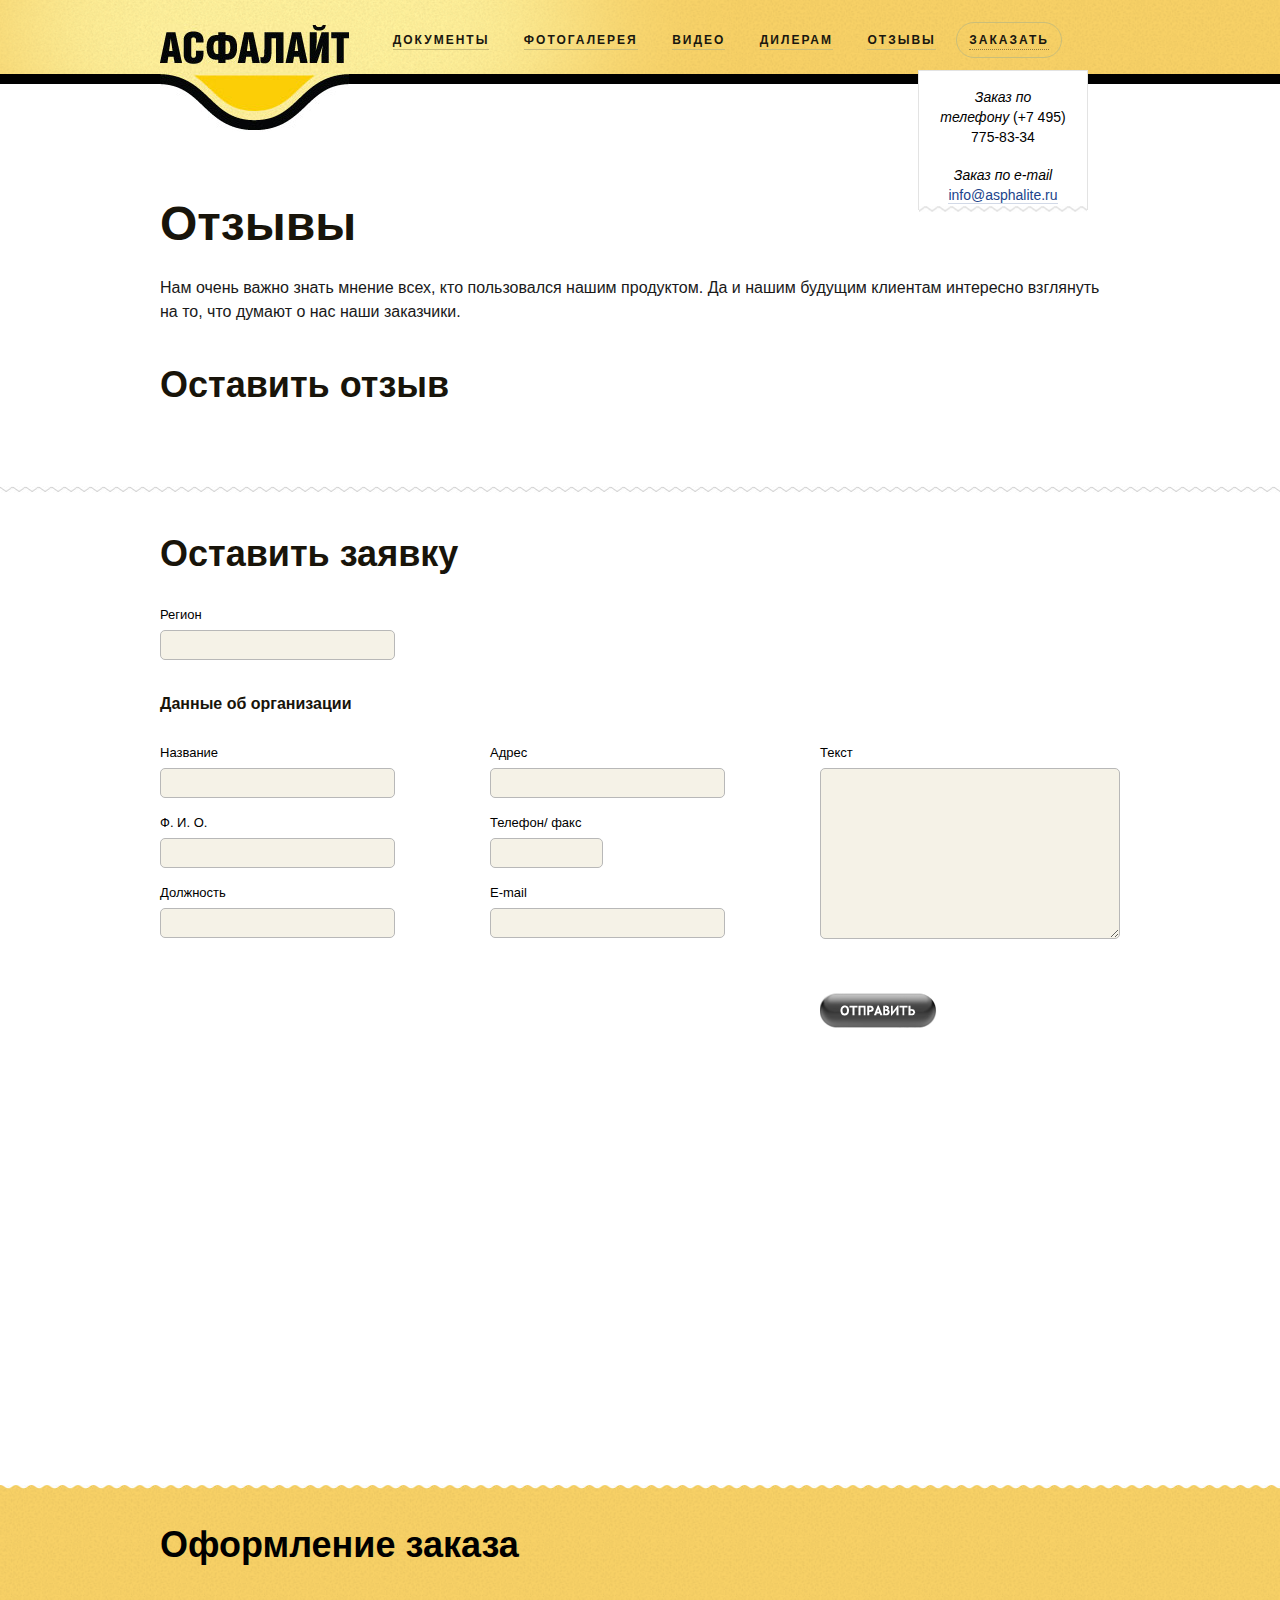
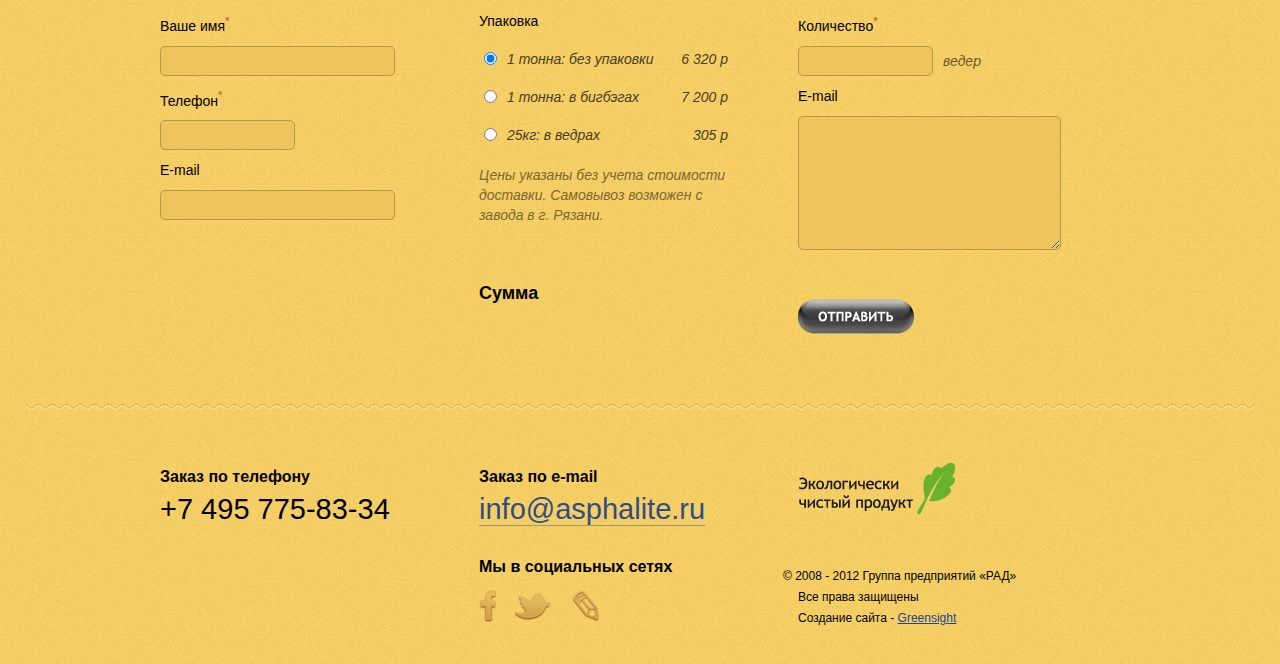
==== index_comments.html @ bf36a9e4 "new pictures" ====
<!DOCTYPE html>
<html>
    <head>
    	<meta name="viewport" content="width=device-width" />
        <title>Style</title>
        <meta http-equiv="content-type" content="text/html; charset=utf-8">
        <meta http-equiv="X-UA-Compatible" content="IE=edge" />
        <link rel="stylesheet" type="text/css" href="site.css"></link>
        <!--[if IE 7]>
            <link rel="stylesheet" type="text/css" href="ie7.css"></link>
        <![endif]-->
        <!--[if IE 8]>
            <link rel="stylesheet" type="text/css" href="ie8.css"></link>
        <![endif]-->
        <script type="text/javascript" src="js/jquery-1.8.3.js"></script>
        <script type="text/javascript">
        $(document).ready(function(){
        	function scroll_to_elem(elem,speed) {
				if(document.getElementById(elem)) {
					var destination = jQuery('#'+elem).offset().top;
					jQuery("html,body").animate({scrollTop: destination}, speed);
				}
			}
			$(".lastItem").click(function(){
				scroll_to_elem ("target",2000)
			});
			$('.firstRadio').checked = true; 
        });
        </script>
    </head>
    <body>
    	<div class="page dilers notMainPage">
    		<div class="pageContainer">
	    		<img src="img/fon.png" alt="" class="fon">
	    	</div>
	    	<div class="header">
	    		<div class="pageContainer clearfix">
	    			<div class="logo">
	    				<a href=""><img src="img/whiteLogo.jpg" alt="" class="logoImage"></a>
	    			</div>
	    			<div class="menu">
	    				<ul class="clearfix">
	    					<li class="menuItem"><a href="">ДОКУМЕНТЫ</a></li>
	    					<li class="menuItem"><a href="">ФОТОГАЛЕРЕЯ</a></li>
	    					<li class="menuItem"><a href="">ВИДЕО</a></li>
	    					<li class="menuItem"><a href="">ДИЛЕРАМ</a></li>
	    					<li class="menuItem"><a href="">ОТЗЫВЫ</a></li>
	    					<li class="menuItem lastItem"><span>ЗАКАЗАТЬ</span></li>
	    				</ul>
	    				<div class="ticket">
	    					<div class="ticketContent">
	    						<div class="telephone">Заказ по телефону <span class="notitalic">(+7 495) 775-83-34</span></div>
	    						<div class="email">Заказ по e-mail <a href="">info@asphalite.ru</a></div>
	    					</div>
	    					<div class="borderBottom">
	    					</div>
	    				</div>
	    			</div>
	    		</div>
	    	</div>
	    	<div class="content">
	    		<div class="pageContainer">
	    			<div class="dilerinform">
	    				<div class="dilerInformHeader">Отзывы</div>
	    				<p>Нам очень важно знать мнение всех, кто пользовался нашим продуктом. Да и нашим будущим клиентам интересно взглянуть на то, что думают о нас наши заказчики.</p>
	    				<div class="appHeader">Оставить отзыв</div>
	    				<div class="commentForm">
		    				<div class="leftCommentFormColumn"></div>
		    				<div class="rightCommentFormColumn"></div>
		    				</div>
	    			</div>
    			</div>
    			<div class="application">
    				<div class="whiteBorder"></div>
    				<div class="pageContainer">
	    				<div class="appHeader">Оставить заявку</div>
	    				<label for="region" class="textLabel">Регион</label>
	    				<input type="text" class="whiteInput" id="region">
    					<div class="orgHeader">Данные об организации</div>
    					<div class="orgInf clearfix">
    						<div class="leftOrgColumn">
    							<label for="name" class="textLabel">Название</label>
    							<input type="text" name="" id="name" class="whiteInput"/>
    							<label for="FIO" class="textLabel">Ф. И. О.</label>
    							<input type="text" name="" id="FIO" class="whiteInput"/>
    							<label for="status" class="textLabel">Должность</label>
    							<input type="text" name="" id="status" class="whiteInput"/>
    						</div>
    						<div class="centerOrgColumn">
    							<label for="addres" class="textLabel">Адрес</label>
    							<input type="text" name="" id="addres" class="whiteInput"/>
    							<label for="telI" class="textLabel">Телефон/ факс</label>
    							<input type="text" name="" id="telI" class="whiteInput"/>
    							<label for="mail" class="textLabel">E-mail</label>
    							<input type="text" name="" id="mail" class="whiteInput"/>
    						</div>
    						<div class="rightOrgColumn">
    							<label for="orgText" class="textLabel">Текст</label>
    							<textarea name="" id="orgText" cols="30" rows="15" class="whiteTextarea"></textarea>
    							<div class="sendButton"><img src="img/sendButton.png" alt=""></div>
    						</div>
    					</div>
	    			</div>
		    	</div>
		    	<div class="whiteYellowBorder"></div>
		    </div>
	    	<div class="oder clearfix">
	    		
	    		<div class="pageContainer">
	    			<div class="oderHeader" id="target">Оформление заказа</div>
    				<div class="leftOderColumn">
    					<div class="smallHeader">Ваше имя<span class="red"><sup>*</sup></span></div>
    					<input type="text"  class="oderInput"/>
    					<div class="smallHeader">Телефон<span class="red"><sup>*</sup></span></div>
    					<input type="text"  class="oderInput telephone"/>
    					<div class="smallHeader">E-mail</div>
    					<input type="text"  class="oderInput"/>
    				</div>
    				<div class="centerOderColumn">
    					<div class="smallHeader">Упаковка</div>
    					<div class="inpForm">
    						<label class="radioLabel">
		    					<input type="radio" name="choise" class="radioInput firstRadio" checked/>
		                        1 тонна: без упаковки
		                    </label><label class="rightLabel">6 320 р</label>
                        </div>
                        <div class="inpForm">
                        	<label class="radioLabel">
		                        <input type="radio" name="choise" class="radioInput"/>
		                        1 тонна: в бигбэгах
		                    </label><label class="rightLabel">7 200 р</label>
                        </div>
                        <div class="inpForm">
                        	<label class="radioLabel">
		                        <input type="radio" name="choise" class="radioInput"/>
		                        25кг: в ведрах
		                    </label><label class="rightLabel">305 р</label>
                        </div>
                        <div class="smallItalicText">Цены указаны без учета стоимости доставки. Самовывоз возможен с завода в г. Рязани.</div>
                        <div class="mediumHeader">Сумма</div>
    				</div>
    				<div class="rightOderColumn">
    					<div class="smallHeader">Количество<span class="red"><sup>*</sup></span></div>
    					<input type="text" class="oderInput telephone" /><span class="italic">ведер</span>
    					<div class="smallHeader">E-mail</div>
    					<textarea name="" id="" cols="30" rows="7" class="oderTextArea"></textarea>
    					<div class="sendButton"><img src="img/sendButton.png" alt=""/></div>
    				</div>
	    			
	    		</div>
	    	</div>
	    	<div class="footer clearfix">
	    		<div class="footerBorder"></div>
	    		<div class="pageContainer">
	    			<div class="leftOderColumn">
	    				<div class="mediumHeader">Заказ по телефону</div>
	    				<div class="telNumber">+7 495 775-83-34</div>
	    			</div>
	    			<div class="centerOderColumn">
	    				<div class="mediumHeader">Заказ по e-mail</div>
	    				<div class="footerEmail">
	    					<a href="">info@asphalite.ru</a>
	    				</div>
	    				<div class="mediumHeader">Мы в социальных сетях</div>
	    				<div class="socialNets clearfix">
	    					<a class="socialItem facebook" href="#"></a>
	    					<a class="socialItem twitter" href="#"></a>
	    					<a class="socialItem lj" href="#"></a>
	    				</div>
	    			</div>
	    			<div class="rightOderColumn">
	    				<img src="img/pureProduct.png" alt="">
	    				<div class="copyright">© 2008 - 2012 Группа предприятий &laquo;РАД&raquo;</div>
	    				<div class="creator">
	    					Все права защищены<br>
	    					Создание сайта - <a href="http://greensight.ru">Greensight</a>
	    				</div>
	    			</div>

	    		</div>
	    	</div>
    	</div>
    </body>
</html>
---- site.css ----
* {
    -webkit-box-sizing: border-box;
    -moz-box-sizing: border-box;
    box-sizing: border-box;
}

body{
	margin: 0;
	font-family: "Trebuchet MS", Tahoma, "verdana",  Helvetica, arial, sans-serif;
}
ul{
	margin:0;
    padding: 0;
}
a{
    text-decoration: none;
}
a:hover{
    cursor: pointer;
}
input:focus{
    outline:none;
}
textarea:focus{
    outline: none;
}
img{
    border: 0;
}
p,img{
    margin: 0;
    padding: 0;
}


.page{
    z-index: 2;
    min-width: 1040px;
    background: url(img/bgImg.png);
}
.clearfix:after{
    clear: both;
    content: " ";
    display: block;
}
.pageContainer{
    width: 960px;
    margin: 0 auto;
    position: relative;
}
.header{
    position: relative;
    height: 84px;
    border-bottom: 10px solid black;
    width: 100%;
    z-index: 5;
    margin-bottom: 57px;
}
.notMainPage .header{
    margin: 0;
}
.fon{
    position: absolute;
    z-index: 3;
    left: -233px;
    top: 0;
}
.logo{
    float: left;
}
.logoImage{
    margin-top: 25px;
}
 .menu{
     float: right;
     position: relative;
 }
 .menu ul{
    list-style-type: none;
    margin-top: 22px;
    margin-right: 58px;
    letter-spacing: 2px;
 }
 .menuItem{
     display: inline-block;
    margin: 0 14px;
     
 }
 .menuItem a{
     font-size: 12px;
     font-weight: bold;
     color: #19170f;
     border-bottom: 1px solid #cabe79;
     padding-bottom: 2px;
 }
 .menuItem a:hover{
     border-color:transparent;
 }
.lastItem{
    border: 1px solid #cabe79;
    padding: 10px 12px;
    border-radius:20px;
    cursor: pointer;
    font-size: 12px;
     font-weight: bold;
     color: #19170f;
     border-bottom: 1px solid #cabe79;
     margin: 0;
}
.lastItem span{
    border-bottom: 1px dotted #947d3d;
    padding-bottom: 2px;
}
.lastItem span:hover{
    border-color:transparent;
}


.ticket{
    width: 170px;
    height: 140px;
    position: absolute;
    top: 70px;
    right: 32px;
    background: #FFF;
    text-align: center;
    font-style: italic;
    font-size: 14px;
    color: #000000;
    padding: 16px 20px;
    line-height: 20px;
}
.notitalic{
    font-style: normal;
}
.email{
    padding-top: 18px;
}
.email a{
    font-style: normal;
    color: #21448b;
    border-bottom: 1px solid #d2d9e7;
}
.email a:hover{
    border-color: transparent;
}
.borderBottom{
    width: 100%;
    position: absolute;
    background: url(img/ticketborder.png);
    height: 4px;
    bottom: -3px;
    left: 0;
}
.content{
    position: relative;
    z-index: 3;
    color: #18140a;
}
.notMainPage .content{
    background: white;
    height: 1405px;
}
.textContent{
    height: 635px;
}
.leftColumn{
    width: 350px;
    float: left;
    position: relative;
    z-index: 20;
}
.centerColumn{
    width: 380px;
    float: left;
    position: relative;
    z-index: 20;
}
.centerColumn img{
    margin-left: -25px;
    margin-top: 20px;
}
.rightColumn{
    width: 230px;
    float: left;
    text-align: center;
    position: relative;
    z-index: 20;
}
.rightColumn img{
    margin-top: 20px;
}
.bigHeader{
    font-size: 28px;
    line-height: 32px;
    font-weight: bold;
}
.italicContent{
    font-size: 14px;
    font-style: italic;
    line-height: 21px;
}
.leftColumn .italicContent{
    margin-top: 9px;
}
.mediumHeader{
    font-size: 18px;
    line-height: 24px;
    font-weight: bold;
}
.leftColumn .mediumHeader{
    margin-top: 36px;
    width: 260px;
}
.centerColumn .mediumHeader{
    margin-top: -30px;
    width: 200px;
    margin-left: 50px;
}
.rightColumn .mediumHeader{
    margin-top: 120px;
    width: 200px;
    margin-left: 15px;
    
}
.box{
    position: absolute;
    bottom: -33px;
    left: 120px;
}
.ecology{
    position: absolute;
    width: 210px;
    height: 183px;
    top: 119px;
    right: 159px;
    color: white;
    font-size: 17px;
    font-style: italic;
    text-align: center;
    padding: 83px 20px;
}
.videoContainer{
    position: relative;
    background: url(img/videoBg.jpg) center;
height: 381px;
}

.videoImg{
    width: 100%;
}
.videoPart{
    position: relative;
    margin-top: -12px;
}
.ground{
    background: url(img/ground.png) repeat-x;
    height: 156px;
    margin-top: -5px;
}
.videoContent{
    position: absolute;
    color: #FFF;
    font-size: 41px;
    line-height: 48px;
    top: 45px;
    width: 784px;
    text-align: center;
    left: 85px;
    letter-spacing: 2px;
    }
.playButton{
    margin-top: 30px;
}
.playButton:hover{
    cursor: pointer;
}
.instrContainer{
    position: relative;
    margin-top: -65px;
}
.content .instrContainer{
    display: none;
}
.instructionBG{
    width: 460px;
    height: 28px;
    position: absolute;
    background: #bfa14e;
    bottom: -4px;
    left:254px;
}
.instruction{
    width: 460px;
    height: 78px;
    padding-left: 100px;
    background: #f9eb97;
    margin-top: -65px;
    position: relative;
    left: 250px;
    z-index: 100;
    font-size: 18px;
    line-height: 24px;
    font-weight: bold;
    color: black;
    padding-top: 15px;
    padding-right: 25px;
}
.instruction:hover{
    cursor: pointer;
    text-decoration: none;
}
.oder{
    position: relative;
    margin-bottom: 65px;
}
.instrImg{
    display: block;
    position: absolute;
    left: 12px;
    bottom: -5px;
}
.instrBorder{
    background: url(img/instructionBorder.png) repeat-x;
    height: 6px;
margin-top: -19px;
width: 460px;
margin-left: -100px;
}
.instrText{
    padding-top: 15px;
}
.instrText span{
    border-bottom: 1px solid #c7bc79;
}
.instrText:hover span{
    border-bottom-color: transparent;
}
.oderHeader{
    font-size: 36px;
    font-weight: bold;
    color: black;
    margin-top: 35px;
    margin-bottom: 45px;
}
.leftOderColumn{
    width: 319px;
    float: left;
    
}
.centerOderColumn{
    width: 319px;
    float: left;
}
.rightOderColumn{
    width: 322px;
    float: left;
}

.smallHeader{
    font-size: 14px;
    line-height: 20px;
    color: black;
}
.red{
    color: #d74b2f;
}
.oderInput{
    width: 235px;
    height: 30px;
    border: 1px solid #b3974a;
    background: #edc55c;
    border-radius: 5px;
    margin: 10px 0;
    padding-left: 10px;
}
input.telephone{
    width: 135px;
}
.radioLabel{
    display: block;
    font-size: 14px;
    line-height: 20px;
    font-style: italic;
    color: #483d1e;
    cursor: pointer;
}
.rightLabel{
    font-size: 14px;
    line-height: 20px;
    font-style: italic;
    color: #483d1e;
    float: right;
margin-top: -20px;
margin-right: 70px;
}
.radioInput{
    float: left;
    margin-right: 10px;
}
.inpForm{
    margin-top: 18px;
}
.smallItalicText{
    font-size: 14px;
    font-style: italic;
    color: #7b6833;
    font-weight: normal;
    line-height: 20px;
    margin-top: 20px;
    width: 250px;
}
.oderTextArea{
    width: 263px;
    border: 1px solid #b3974a;
    background: #edc55c;
    border-radius: 5px;
    margin: 10px 0;
    padding: 10px;
    font-family: Tahoma;
}
.italic{
    font-size: 14px;
    font-style: italic;
    color: #6a5a2b;
    padding-left: 10px;
    vertical-align: middle;
}
.centerOderColumn .mediumHeader{
    margin-top: 56px;
}
.sendButton img:hover{
    cursor: pointer;
}
.sendButton img{
    margin-top: 35px;
}
.footerBorder{
    background: url(img/footerBorder.png) repeat-x;
    height: 9px;
    margin: 0 25px;
}
.footer .pageContainer{
    margin-top: 50px;
}
.telNumber{
    font-size: 29px;
    line-height: 35px;
}
.footer{
    padding-bottom: 35px;
}
.footer .mediumHeader{
    margin-top: 0;
    font-size: 16px;
    line-height: 30px;
}
.footerEmail{
    font-size: 29px;
line-height: 35px;
    color: #2f4d88;
    margin-bottom: 25px;
}
.footerEmail a{
    border-bottom: 1px solid #9f9674;
    color: #2f4d88;
}
.footerEmail a:hover{
    border-bottom-color: transparent;
}
.copyright{
    font-size: 12px;
    line-height: 21px;
    margin-top: 45px;
    margin-left: -15px;
}
.creator{
    font-size: 12px;
    line-height: 21px;
}
.creator a{
    color: #21448b;
    text-decoration: underline;
}
.creator a:hover{
    text-decoration: none;
}
.socialNets{
    margin-top: 5px;
}
.socialItem{
    background: url(img/icons.png);
    height: 36px;
    display: block;
    float: left;
    margin-right: 16px;
}
.facebook{
    background-position: -16px 0;
    width: 20px;
}
.twitter{
    background-position: -43px 0;
    width: 40px;
}
.lj{
    background-position: -95px 0;
    width: 30px;
}

/*Diler`s page*/
.notMainPage .logoImage{
    margin-top: 24px;
}
.notMainPage .ticket{
    border: 1px solid #e3e3e3;
}
.dilerinform{
    padding-top: 112px;
    padding-bottom: 50px;
}
.dilerInformHeader{
    font-size: 48px;
    font-weight: bold;
    margin-bottom: 25px;
}
.dilerinform p{
    font-size: 16px;
    line-height: 24px;
    margin-top: 10px;
    color: #191919;
}
.whiteBorder{
    background: url(img/whiteBorder.jpg);
    height: 7px;
}
.appHeader{
    margin-top: 40px;
    margin-bottom: 30px;
    font-size: 36px;
    font-weight: bold;
}
.whiteInput{
    background: #f5f2e7;
    border: 1px solid #b8b8b8;
    width: 235px;
    height: 30px;
    padding-left: 10px;
    margin: 5px 0 15px 0;
    border-radius: 5px;
}

.orgHeader{
    margin-top: 20px;
    margin-bottom: 30px;
    font-size: 16px;
    font-weight: bold;
}
.centerOrgColumn,
.leftOrgColumn{
    width: 330px;
    float: left;
}
.rightOrgColumn{
    width: 300px;
    float: left;
}
.textLabel{
    display: block;
    font-size: 13px;
line-height: 20px;
color: black;
}
.whiteTextarea{
    width: 100%;
    background: #f5f2e7;
    border: 1px solid #b8b8b8;
    padding: 10px;
    border-radius: 5px;
    height: 171px;
    margin: 5px 0 15px 0;
    font-family: Tahoma;
}
input#telI{
    width: 113px;
}

.whiteYellowBorder{
    background: url(img/whiteYellowBorder.jpg);
height: 4px;
position: absolute;
bottom: 0;
width: 100%;
}

.notMainPage .ticket .borderBottom{
    background: url(img/whiteBorder.jpg) -6px;
height: 6px;
bottom: -3px;
}


/*Documents page*/
.documentsContainer{
    margin-bottom: 22px;
}
.oneDocument{
    width: 240px;
    float: left;
    text-align: left;
}
.document{
    width: 215px;
    height: 161px;
    margin-bottom: 10px;
    padding: 23px;
    position: relative;
}
.loop{
    position: absolute;
    bottom: 20px;
    left: 20px;
}
.document a{
    font-size: 14px;
    line-height: 18px;
    color: black;
}
.document a span{
    border-bottom: 1px solid #aaaaaa;
}
.document a:hover span{
    border-bottom-color:transparent;
}

.doc1{
    background: url(img/doc1.jpg);
}
.realDoc{
    cursor: pointer;
}
.unknownDoc{
    background: url(img/uncnownDoc.jpg);
}

.oneDocument{
    font-size: 14px;
    line-height: 18px;
    margin-top: 40px;
}
.algorithm{
    position: relative;
}
.algorithm .appHeader{
    margin-bottom: 40px;
}
.algorithmLine{
    margin-bottom: 63px;
}

.algorithmStep{
    width: 327px;
    float: left;
}
.algStepNumber{
    margin-left: -10px;
}
.algStepHeader{
    font-size: 18px;
    font-weight: bold;
    line-height: 24px;
    color: #191919;
    margin-top: 5px;
    width: 270px;
}
.algStepContent{
    font-size: 14px;
    line-height: 21px;
    color: #191919;
    width: 290px;
}

.docP .dilerInformHeader{
    margin-bottom: 10px;
}
.rightAlgInstr{
    background: url(img/rightAlgInstr.png);
    position: absolute;
    width: 297px;
    height: 394px;
    right: -34px;
    top: -84px;
    padding-top: 41px;
    padding-right: 53px;
    padding-left: 12px;
    font-size: 13px;
    text-align: center;
    line-height: 16px;
    font-style: italic;
}
.secondLine{
    margin-top: 66px;
}
.thirdLine{
    margin-top: 66px;
    padding: 0 30px;
}
---- ie7.css ----
.ecology{
	width: 170px;
}
.ticket{
	width: 130px;
	height: 108px;
}
.logoImage{
	margin-top: 35px;
}
.menuItem{
	*display: inline;
	zoom: 1;
}
.oderInput{
    width: 225px;
    height: 23px;
    padding-top: 7px;
}
.instruction{
    width: 335px;
    height: 63px;

}
.instrContainer{
	margin-top: -65px;
}
.instructionBG{
	height: 22px;
}
.oder .instrContainer{
    display: none;
}
.content .instrContainer{
    display: block;
}
.menuItem{
	    padding: 10px 5px;
}
.instrImg{
	bottom: 0;
}
.instrText{
	margin-bottom: 5px;
}
.oderTextArea{
	font-family: Tahoma;
}
/*Diller Page*/
.notMainPage .logoImage{
    margin-top: 34px;
}

.whiteInput{
	padding-top: 7px;
	height: 23px;
	width: 225px;
}
.whiteTextarea{
	font-family: Tahoma;
	width: 279px;
}
input#telI{
    width: 103px;
}

/*Documents page*/
.rightAlgInstr{
	width: 232px;
	height: 353px;
}

.document{
	width: 169px;
	height: 115px;
}
.documentsLine{
	position: relative;
	zoom: 1;
}
.dilerinform{
	margin-bottom: 50px;
}
.rightAlgInstr{
	top: -45px;
}
---- ie8.css ----
.whiteInput,
.oderInput{
    padding-top: 5px;
}
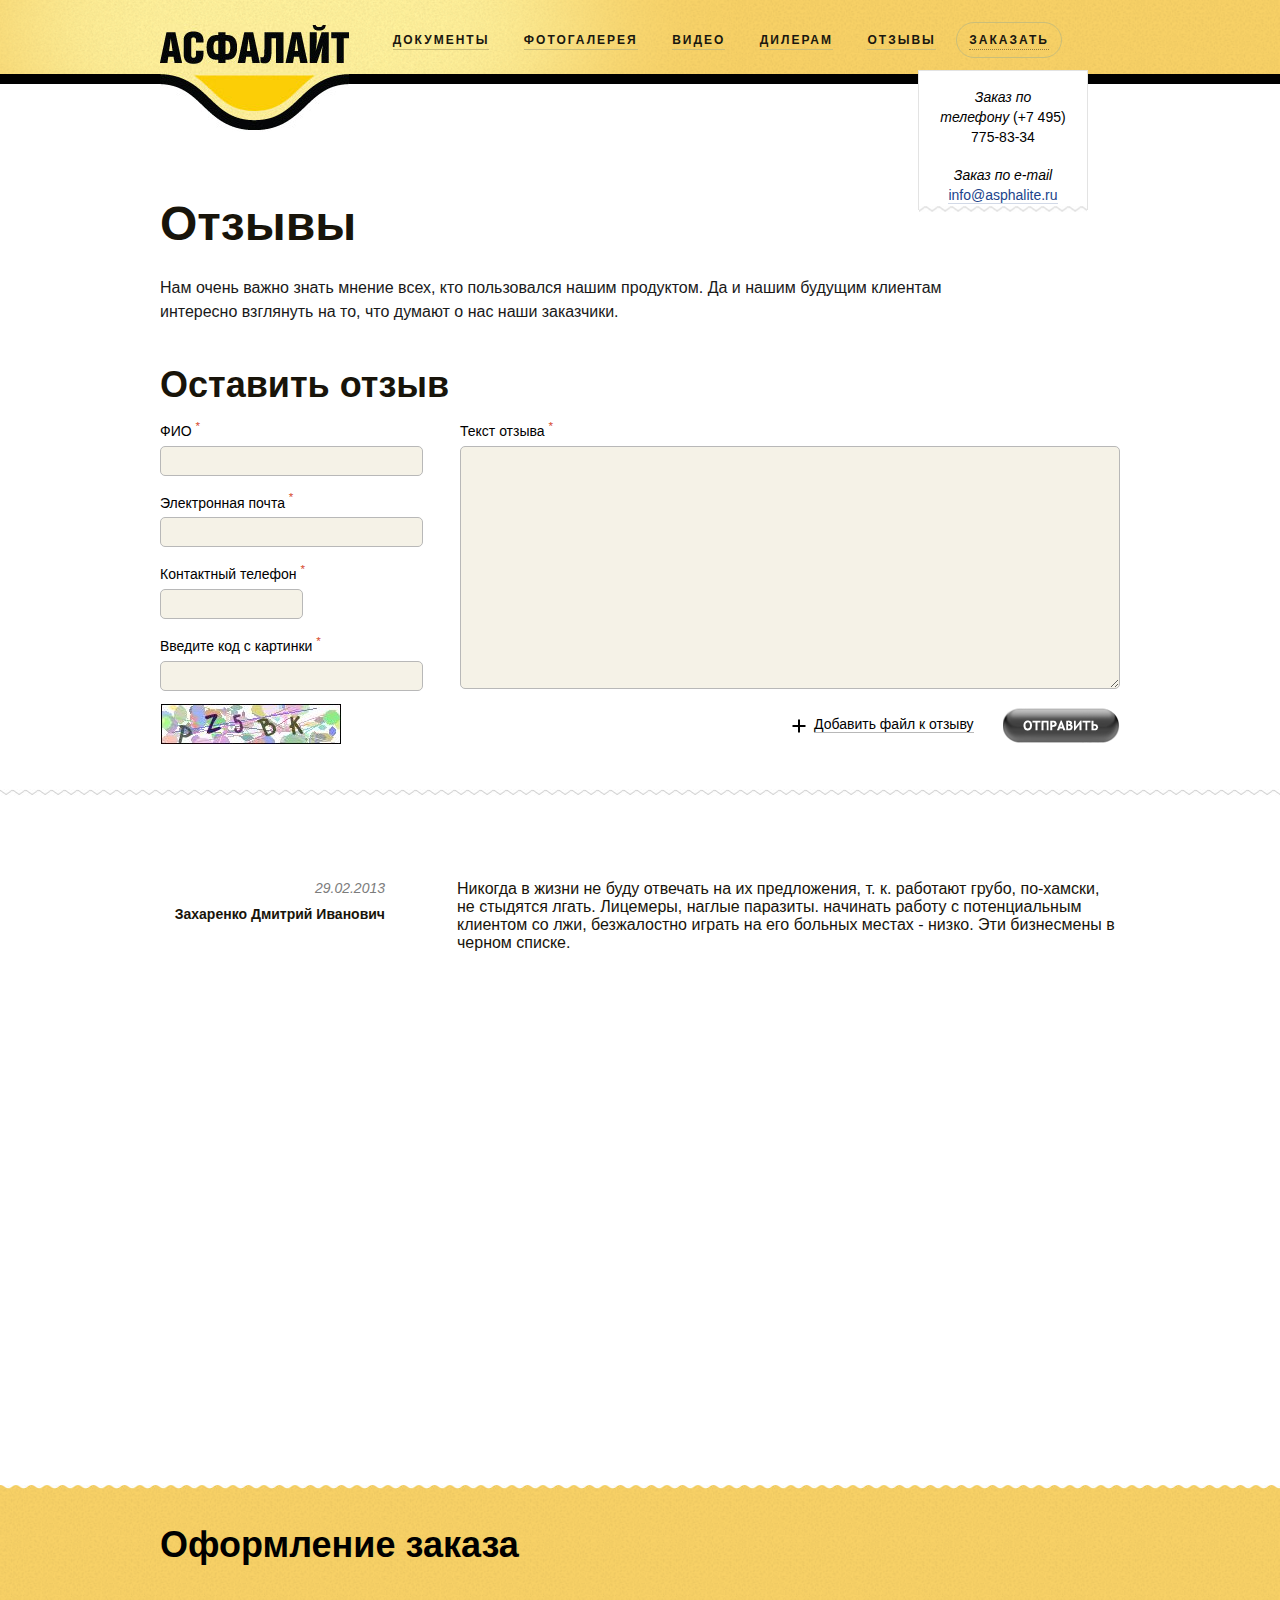
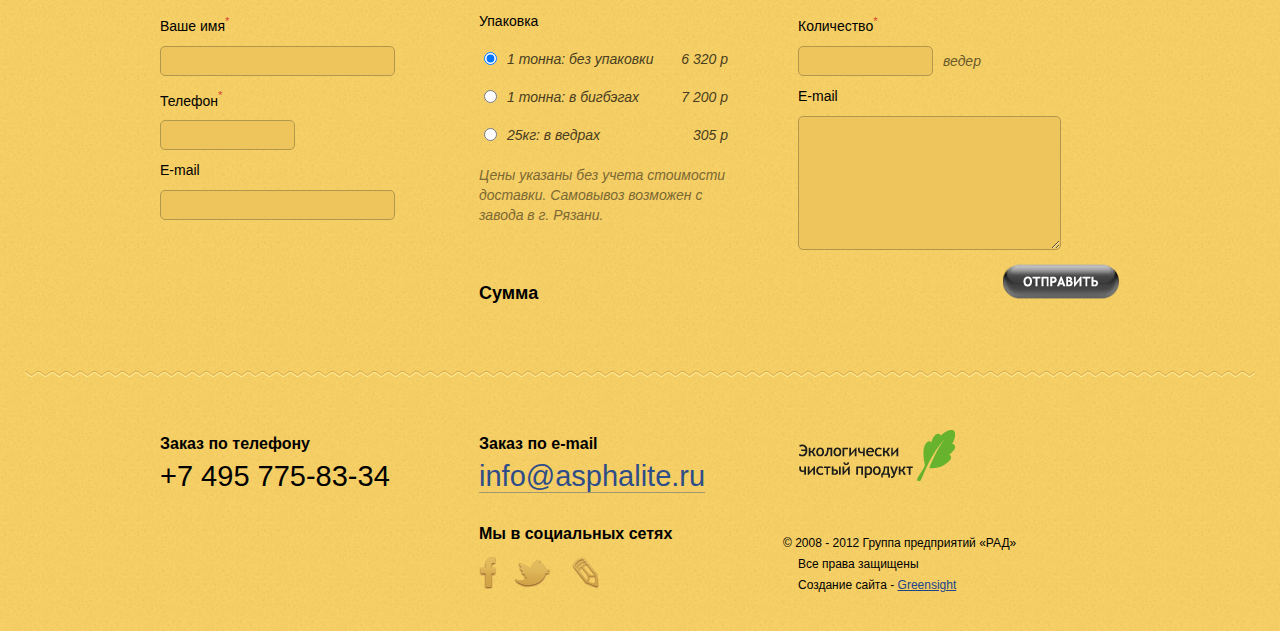
==== commit b6b893fd: "border-bottom" ====
--- a/index_comments.html
+++ b/index_comments.html
@@ -29,7 +29,7 @@
         </script>
     </head>
     <body>
-    	<div class="page dilers notMainPage">
+    	<div class="page commentsPage notMainPage">
     		<div class="pageContainer">
 	    		<img src="img/fon.png" alt="" class="fon">
 	    	</div>
@@ -62,44 +62,43 @@
 	    		<div class="pageContainer">
 	    			<div class="dilerinform">
 	    				<div class="dilerInformHeader">Отзывы</div>
-	    				<p>Нам очень важно знать мнение всех, кто пользовался нашим продуктом. Да и нашим будущим клиентам интересно взглянуть на то, что думают о нас наши заказчики.</p>
+	    				<p class="underHederText">Нам очень важно знать мнение всех, кто пользовался нашим продуктом. Да и нашим будущим клиентам интересно взглянуть на то, что думают о нас наши заказчики.</p>
 	    				<div class="appHeader">Оставить отзыв</div>
-	    				<div class="commentForm">
-		    				<div class="leftCommentFormColumn"></div>
-		    				<div class="rightCommentFormColumn"></div>
+	    				<div class="commentForm clearfix">
+		    				<div class="leftCommentFormColumn">
+		    					<label for="comFIO" class="textLabel">ФИО <span class="red"><sup>*</sup></span></label>
+    							<input type="text" name="" id="comFIO" class="whiteInput"/>
+    							<label for="e-mail" class="textLabel">Электронная почта <span class="red"><sup>*</sup></span></label>
+    							<input type="text" name="" id="e-mail" class="whiteInput"/>
+    							<label for="comPhone" class="textLabel">Контактный телефон <span class="red"><sup>*</sup></span></label>
+    							<input type="text" name="" id="comPhone" class="whiteInput"/>
+    							<label for="capchaInp" class="textLabel">Введите код с картинки <span class="red"><sup>*</sup></span></label>
+    							<input type="text" name="" id="capchaInp" class="whiteInput"/>
+    							<img src="img/capcha.jpg" alt="" class="capcha"/>
+		    				</div>
+		    				<div class="rightCommentFormColumn">
+		    					<label for="comFormText" class="textLabel">Текст отзыва <span class="red"><sup>*</sup></span></label>
+    							<textarea name="" id="comFormText" cols="30" rows="15" class="whiteTextarea"></textarea>
+    							<div class="sendButton clearfix">
+    								<a href="#"><img src="img/plus.gif" alt="" class="addFileClass"/><span>Добавить файл к отзыву</span></a>
+    								<img src="img/sendButton.png" alt="" class="sendButImg"/>
+    							</div>
+		    				</div>
 		    				</div>
 	    			</div>
     			</div>
-    			<div class="application">
+    			<div class="commentsPart">
     				<div class="whiteBorder"></div>
     				<div class="pageContainer">
-	    				<div class="appHeader">Оставить заявку</div>
-	    				<label for="region" class="textLabel">Регион</label>
-	    				<input type="text" class="whiteInput" id="region">
-    					<div class="orgHeader">Данные об организации</div>
-    					<div class="orgInf clearfix">
-    						<div class="leftOrgColumn">
-    							<label for="name" class="textLabel">Название</label>
-    							<input type="text" name="" id="name" class="whiteInput"/>
-    							<label for="FIO" class="textLabel">Ф. И. О.</label>
-    							<input type="text" name="" id="FIO" class="whiteInput"/>
-    							<label for="status" class="textLabel">Должность</label>
-    							<input type="text" name="" id="status" class="whiteInput"/>
-    						</div>
-    						<div class="centerOrgColumn">
-    							<label for="addres" class="textLabel">Адрес</label>
-    							<input type="text" name="" id="addres" class="whiteInput"/>
-    							<label for="telI" class="textLabel">Телефон/ факс</label>
-    							<input type="text" name="" id="telI" class="whiteInput"/>
-    							<label for="mail" class="textLabel">E-mail</label>
-    							<input type="text" name="" id="mail" class="whiteInput"/>
-    						</div>
-    						<div class="rightOrgColumn">
-    							<label for="orgText" class="textLabel">Текст</label>
-    							<textarea name="" id="orgText" cols="30" rows="15" class="whiteTextarea"></textarea>
-    							<div class="sendButton"><img src="img/sendButton.png" alt=""></div>
-    						</div>
-    					</div>
+	    				<div class="commentContainer clearfix">
+	    					<div class="leftCommentPart">
+	    						<p class="commentDate">29.02.2013</p>
+	    						<p class="personName">Захаренко Дмитрий Иванович</p>
+	    					</div>
+	    					<div class="rightCommentPart">
+	    						<p class="commentText">Никогда в жизни не буду отвечать на их предложения, т. к. работают грубо, по-хамски, не стыдятся лгать. Лицемеры, наглые паразиты. начинать работу с потенциальным клиентом со лжи, безжалостно играть на его больных местах - низко. Эти бизнесмены в черном списке.</p>
+	    					</div>
+	    				</div>
 	    			</div>
 		    	</div>
 		    	<div class="whiteYellowBorder"></div>
--- a/site.css
+++ b/site.css
@@ -608,13 +608,18 @@
     width: 240px;
     float: left;
     text-align: left;
+    position: relative;
 }
 .document{
     width: 215px;
     height: 161px;
     margin-bottom: 10px;
-    padding: 23px;
-    position: relative;
+    border: 1px solid #dcdadc;
+    position: relative;
+    overflow: hidden;
+}
+.stDoc{
+    width: 215px;
 }
 .loop{
     position: absolute;
@@ -625,6 +630,8 @@
     font-size: 14px;
     line-height: 18px;
     color: black;
+    display: block;
+    margin: 23px;
 }
 .document a span{
     border-bottom: 1px solid #aaaaaa;
@@ -640,7 +647,7 @@
     cursor: pointer;
 }
 .unknownDoc{
-    background: url(img/uncnownDoc.jpg);
+    background: #f9f9f9;
 }
 
 .oneDocument{
@@ -689,7 +696,7 @@
     width: 297px;
     height: 394px;
     right: -34px;
-    top: -84px;
+    top: -77px;
     padding-top: 41px;
     padding-right: 53px;
     padding-left: 12px;
@@ -706,4 +713,104 @@
     padding: 0 30px;
 }
 
-
+.documentBorderBottom{
+background: url(img/docBB.png);
+height: 7px;
+width: 215px;
+margin-top: -11px;
+position: absolute;
+top: 168px;
+}
+
+/*Comments page*/
+.commentsPage .underHederText{
+    width: 860px;
+}
+.commentsPage .appHeader{
+    margin-bottom: 10px;
+}
+.leftCommentFormColumn{
+    width: 300px;
+    float: left;
+}
+.rightCommentFormColumn{
+    width: 660px;
+    float: left;
+}
+textarea#comFormText{
+    height: 243px;
+}
+.commentsPage .whiteInput{
+    width: 263px;
+    margin-bottom: 12px;
+}
+.commentsPage .textLabel {
+    font-size: 14px;
+}
+input#comPhone{
+    width: 143px;
+}
+.commentsPage .sendButton{
+    text-align: right;
+}
+.commentsPage .sendButton img{
+    margin-top: 0;
+}
+.commentsPage .sendButImg{
+    vertical-align: middle;
+}
+.commentsPage .sendButton a{
+    font-size: 14px;
+    margin-right: 25px;
+    color: black;
+}
+.commentsPage .sendButton a span{
+    border-bottom: 1px solid #b8b8b8;
+}
+.commentsPage .sendButton a:hover span{
+    border-bottom-color: transparent;
+}
+.addFileClass{
+    vertical-align: middle;
+    margin-right: 8px;
+}
+.commentsPage .dilerinform{
+    padding-bottom: 40px;
+}
+.commentsPart .pageContainer{
+    margin-top: 84px;
+}
+
+.leftCommentPart{
+    width: 225px;
+    float: left;
+    text-align: right;
+}
+.rightCommentPart{
+    width: 663px;
+    float: right;
+}
+.commentDate{
+    font-size: 14px;
+    color: #7c7c7c;
+    font-style: italic;
+}
+.personName{
+    font-size: 14px;
+    font-weight: bold;
+    padding-top: 10px;
+}
+.commentText{
+    
+}
+
+
+
+
+
+
+
+
+
+
+
--- a/ie7.css
+++ b/ie7.css
@@ -82,5 +82,5 @@
 	margin-bottom: 50px;
 }
 .rightAlgInstr{
-	top: -45px;
+	top: -36px;
 }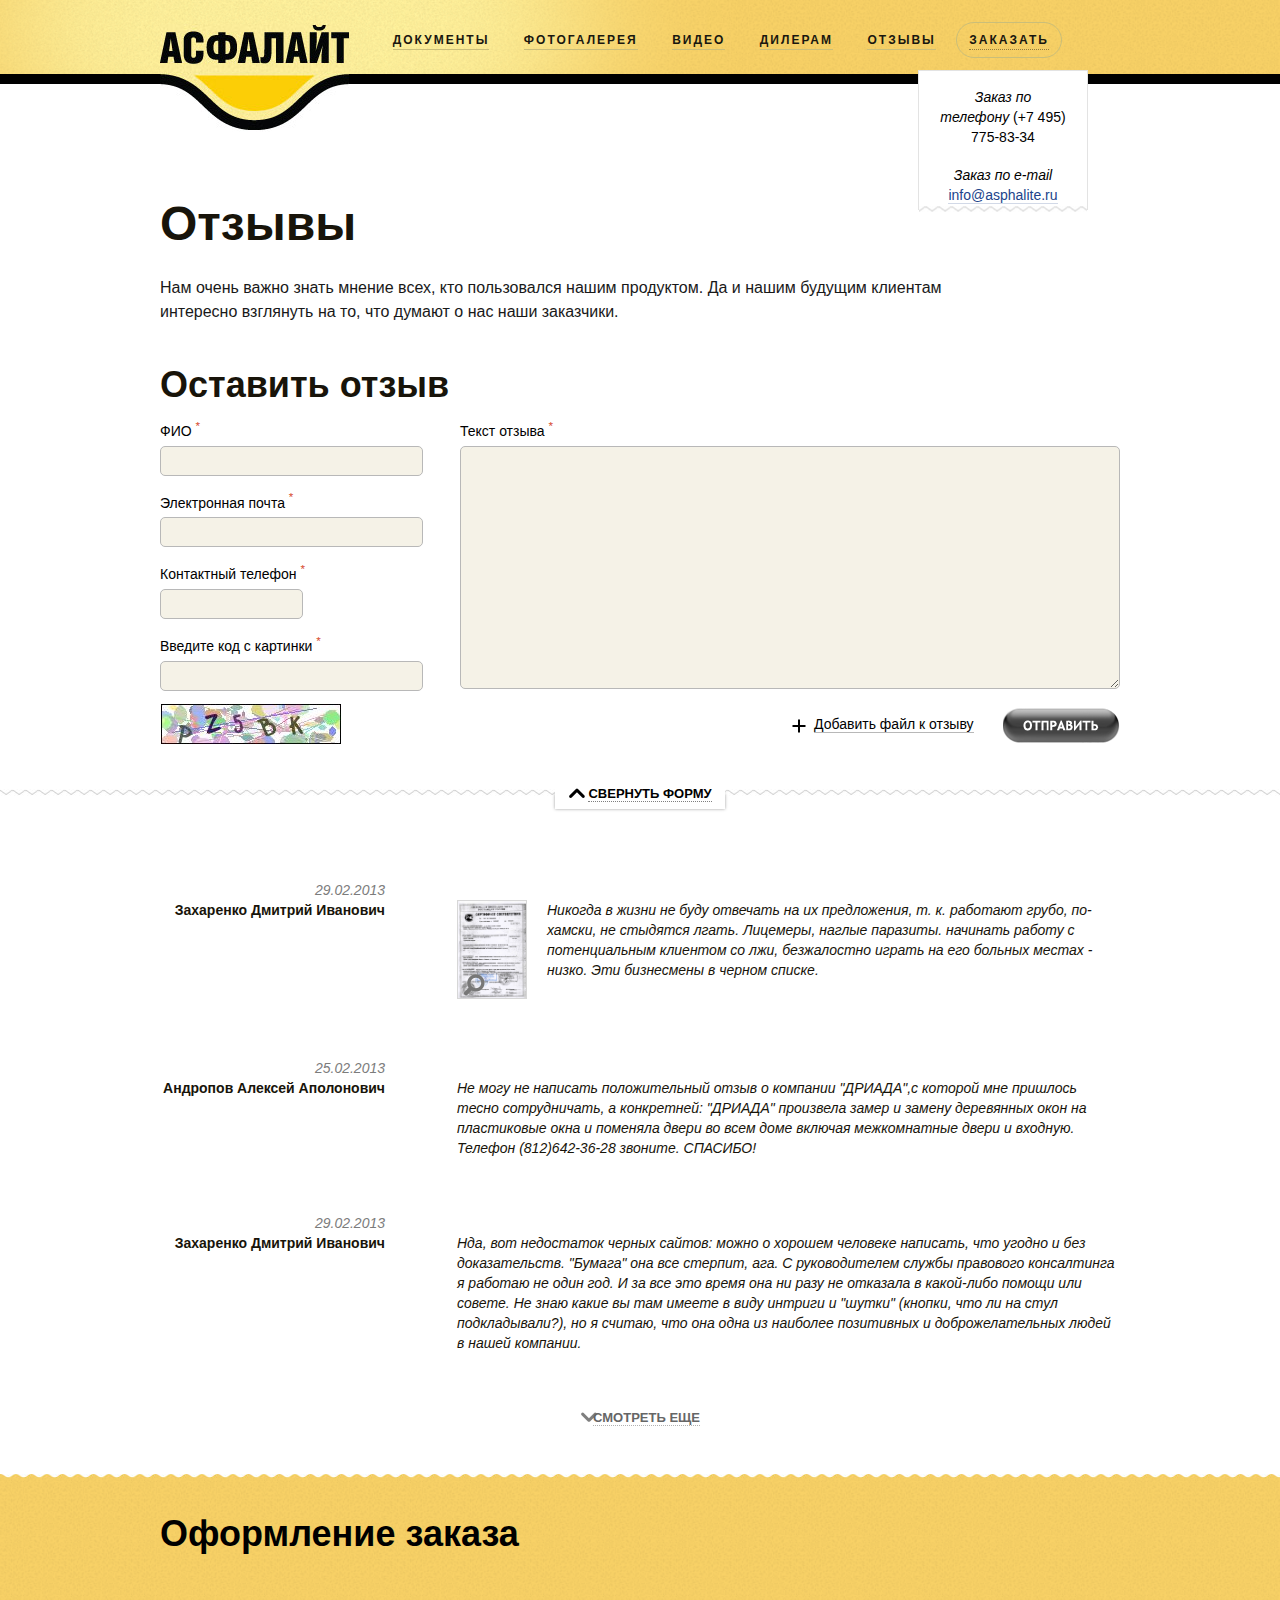
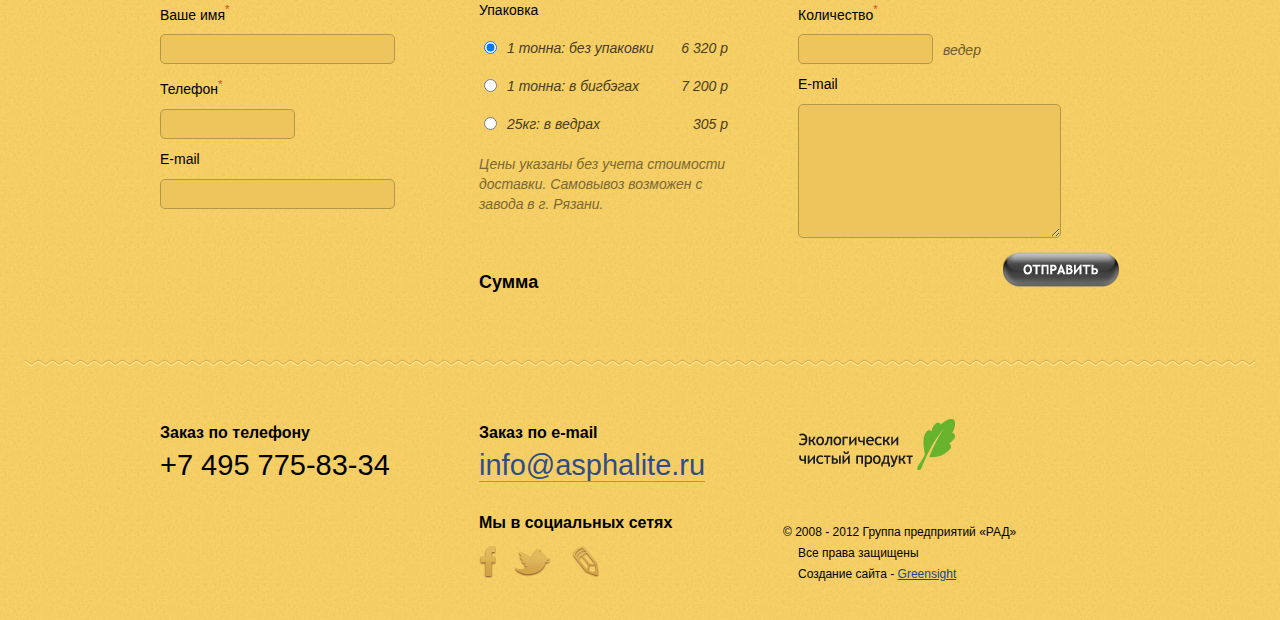
==== commit fadc8d9a: "last ver" ====
--- a/index_comments.html
+++ b/index_comments.html
@@ -27,6 +27,26 @@
 			$('.firstRadio').checked = true; 
         });
         </script>
+        <script src="js/magnific-popup.min.js"></script> 
+		<!-- Magnific Popup core CSS file -->
+		<link rel="stylesheet" href="magnific-popup.css"> 
+		<script type="text/javascript">
+		$(document).ready(function() {
+			  $('.popup-doc1').magnificPopup({
+				  type:'inline',
+				  midClick: true // Allow opening popup on middle mouse click. Always set it to true if you don't provide alternative source in href.
+				});
+			  $('.popup-doc2').magnificPopup({
+				  type:'inline',
+				  midClick: true // Allow opening popup on middle mouse click. Always set it to true if you don't provide alternative source in href.
+				});
+			  $('.hideForm').click(function(){
+			  		$('.commentForm').slideToggle("slow");
+			  		$('.hide1').toggle();
+			  		$('.hide2').toggle()
+			  });
+			  });
+		</script>
     </head>
     <body>
     	<div class="page commentsPage notMainPage">
@@ -63,8 +83,9 @@
 	    			<div class="dilerinform">
 	    				<div class="dilerInformHeader">Отзывы</div>
 	    				<p class="underHederText">Нам очень важно знать мнение всех, кто пользовался нашим продуктом. Да и нашим будущим клиентам интересно взглянуть на то, что думают о нас наши заказчики.</p>
-	    				<div class="appHeader">Оставить отзыв</div>
-	    				<div class="commentForm clearfix">
+    					<div class="commentForm">
+    					<form action="#" class="clearfix">
+	    					<div class="appHeader">Оставить отзыв</div>
 		    				<div class="leftCommentFormColumn">
 		    					<label for="comFIO" class="textLabel">ФИО <span class="red"><sup>*</sup></span></label>
     							<input type="text" name="" id="comFIO" class="whiteInput"/>
@@ -84,20 +105,62 @@
     								<img src="img/sendButton.png" alt="" class="sendButImg"/>
     							</div>
 		    				</div>
-		    				</div>
+	    				</form>
+	    				</div>
 	    			</div>
     			</div>
     			<div class="commentsPart">
     				<div class="whiteBorder"></div>
     				<div class="pageContainer">
+    					<div class="hideForm hide1">
+    							<span>СВЕРНУТЬ ФОРМУ</span>
+    					</div>
+    					<div class="hideForm hide2">
+    							<span>ОТКРЫТЬ ФОРМУ</span>
+    					</div>
+    					<div class="hideForm hideShadow"></div>
 	    				<div class="commentContainer clearfix">
 	    					<div class="leftCommentPart">
 	    						<p class="commentDate">29.02.2013</p>
 	    						<p class="personName">Захаренко Дмитрий Иванович</p>
 	    					</div>
 	    					<div class="rightCommentPart">
-	    						<p class="commentText">Никогда в жизни не буду отвечать на их предложения, т. к. работают грубо, по-хамски, не стыдятся лгать. Лицемеры, наглые паразиты. начинать работу с потенциальным клиентом со лжи, безжалостно играть на его больных местах - низко. Эти бизнесмены в черном списке.</p>
-	    					</div>
+    							<div class="imgCont">
+    								<a href="#doc1-popup" class="popup-doc1"><img src="img/doc1.jpg" alt="" class="doc_img doc1_img"/></a>
+    								<img src="img/loop.png" alt="" class="comm_loop"/>
+    							</div>
+    							<div id="doc1-popup" class="white-popup mfp-hide">
+									  <img src="img/doc1.jpg">
+									</div>
+    							<p class="commentText">
+	    							Никогда в жизни не буду отвечать на их предложения, т. к. работают грубо, по-хамски, не стыдятся лгать. Лицемеры, наглые паразиты. начинать работу с потенциальным клиентом со лжи, безжалостно играть на его больных местах - низко. Эти бизнесмены в черном списке.
+	    						</p>
+	    					</div>
+	    				</div>
+	    				<div class="commentContainer clearfix">
+	    					<div class="leftCommentPart">
+	    						<p class="commentDate">25.02.2013</p>
+	    						<p class="personName">Андропов Алексей Аполонович</p>
+	    					</div>
+	    					<div class="rightCommentPart">
+	    						<p class="commentText">
+	    							Не могу не написать положительный отзыв о компании "ДРИАДА",с которой мне пришлось тесно сотрудничать, а конкретней: "ДРИАДА" произвела замер и замену деревянных окон на пластиковые окна и поменяла двери во всем доме включая межкомнатные двери и входную. Телефон (812)642-36-28 звоните. СПАСИБО!
+	    						</p>
+	    					</div>
+	    				</div>
+	    				<div class="commentContainer clearfix">
+	    					<div class="leftCommentPart">
+	    						<p class="commentDate">29.02.2013</p>
+	    						<p class="personName">Захаренко Дмитрий Иванович</p>
+	    					</div>
+	    					<div class="rightCommentPart">
+	    						<p class="commentText">
+	    							Нда, вот недостаток черных сайтов: можно о хорошем человеке написать, что угодно и без доказательств. "Бумага" она все стерпит, ага. С руководителем службы правового консалтинга я работаю не один год. И за все это время она ни разу не отказала в какой-либо помощи или совете. Не знаю какие вы там имеете в виду интриги и "шутки" (кнопки, что ли на стул подкладывали?), но я считаю, что она одна из наиболее позитивных и доброжелательных людей в нашей компании.
+	    						</p>
+	    					</div>
+	    				</div>
+	    				<div class="viewmore">
+	    					<span>СМОТРЕТЬ ЕЩЕ</span>
 	    				</div>
 	    			</div>
 		    	</div>
@@ -106,46 +169,47 @@
 	    	<div class="oder clearfix">
 	    		
 	    		<div class="pageContainer">
-	    			<div class="oderHeader" id="target">Оформление заказа</div>
-    				<div class="leftOderColumn">
-    					<div class="smallHeader">Ваше имя<span class="red"><sup>*</sup></span></div>
-    					<input type="text"  class="oderInput"/>
-    					<div class="smallHeader">Телефон<span class="red"><sup>*</sup></span></div>
-    					<input type="text"  class="oderInput telephone"/>
-    					<div class="smallHeader">E-mail</div>
-    					<input type="text"  class="oderInput"/>
-    				</div>
-    				<div class="centerOderColumn">
-    					<div class="smallHeader">Упаковка</div>
-    					<div class="inpForm">
-    						<label class="radioLabel">
-		    					<input type="radio" name="choise" class="radioInput firstRadio" checked/>
-		                        1 тонна: без упаковки
-		                    </label><label class="rightLabel">6 320 р</label>
-                        </div>
-                        <div class="inpForm">
-                        	<label class="radioLabel">
-		                        <input type="radio" name="choise" class="radioInput"/>
-		                        1 тонна: в бигбэгах
-		                    </label><label class="rightLabel">7 200 р</label>
-                        </div>
-                        <div class="inpForm">
-                        	<label class="radioLabel">
-		                        <input type="radio" name="choise" class="radioInput"/>
-		                        25кг: в ведрах
-		                    </label><label class="rightLabel">305 р</label>
-                        </div>
-                        <div class="smallItalicText">Цены указаны без учета стоимости доставки. Самовывоз возможен с завода в г. Рязани.</div>
-                        <div class="mediumHeader">Сумма</div>
-    				</div>
-    				<div class="rightOderColumn">
-    					<div class="smallHeader">Количество<span class="red"><sup>*</sup></span></div>
-    					<input type="text" class="oderInput telephone" /><span class="italic">ведер</span>
-    					<div class="smallHeader">E-mail</div>
-    					<textarea name="" id="" cols="30" rows="7" class="oderTextArea"></textarea>
-    					<div class="sendButton"><img src="img/sendButton.png" alt=""/></div>
-    				</div>
-	    			
+	    			<form action="" class="clearfix">
+		    			<div class="oderHeader" id="target">Оформление заказа</div>
+	    				<div class="leftOderColumn">
+	    					<div class="smallHeader">Ваше имя<span class="red"><sup>*</sup></span></div>
+	    					<input type="text"  class="oderInput"/>
+	    					<div class="smallHeader">Телефон<span class="red"><sup>*</sup></span></div>
+	    					<input type="text"  class="oderInput telephone"/>
+	    					<div class="smallHeader">E-mail</div>
+	    					<input type="text"  class="oderInput"/>
+	    				</div>
+	    				<div class="centerOderColumn">
+	    					<div class="smallHeader">Упаковка</div>
+	    					<div class="inpForm">
+	    						<label class="radioLabel">
+			    					<input type="radio" name="choise" class="radioInput firstRadio" checked/>
+			                        1 тонна: без упаковки
+			                    </label><label class="rightLabel">6 320 р</label>
+	                        </div>
+	                        <div class="inpForm">
+	                        	<label class="radioLabel">
+			                        <input type="radio" name="choise" class="radioInput"/>
+			                        1 тонна: в бигбэгах
+			                    </label><label class="rightLabel">7 200 р</label>
+	                        </div>
+	                        <div class="inpForm">
+	                        	<label class="radioLabel">
+			                        <input type="radio" name="choise" class="radioInput"/>
+			                        25кг: в ведрах
+			                    </label><label class="rightLabel">305 р</label>
+	                        </div>
+	                        <div class="smallItalicText">Цены указаны без учета стоимости доставки. Самовывоз возможен с завода в г. Рязани.</div>
+	                        <div class="mediumHeader">Сумма</div>
+	    				</div>
+	    				<div class="rightOderColumn">
+	    					<div class="smallHeader">Количество<span class="red"><sup>*</sup></span></div>
+	    					<input type="text" class="oderInput telephone" /><span class="italic">ведер</span>
+	    					<div class="smallHeader">E-mail</div>
+	    					<textarea name="" id="" cols="30" rows="7" class="oderTextArea"></textarea>
+	    					<div class="sendButton"><img src="img/sendButton.png" alt=""/></div>
+	    				</div>
+    				</form>
 	    		</div>
 	    	</div>
 	    	<div class="footer clearfix">
--- a/site.css
+++ b/site.css
@@ -5,11 +5,11 @@
 }
 
 body{
-	margin: 0;
-	font-family: "Trebuchet MS", Tahoma, "verdana",  Helvetica, arial, sans-serif;
+    margin: 0;
+    font-family: "Trebuchet MS", Tahoma, "verdana",  Helvetica, arial, sans-serif;
 }
 ul{
-	margin:0;
+    margin:0;
     padding: 0;
 }
 a{
@@ -35,7 +35,7 @@
 
 .page{
     z-index: 2;
-    min-width: 1040px;
+    min-width: 1060px;
     background: url(img/bgImg.png);
 }
 .clearfix:after{
@@ -159,7 +159,7 @@
 }
 .notMainPage .content{
     background: white;
-    height: 1405px;
+    padding-bottom: 50px;
 }
 .textContent{
     height: 635px;
@@ -591,6 +591,7 @@
 position: absolute;
 bottom: 0;
 width: 100%;
+z-index: 1000;
 }
 
 .notMainPage .ticket .borderBottom{
@@ -614,9 +615,11 @@
     width: 215px;
     height: 161px;
     margin-bottom: 10px;
-    border: 1px solid #dcdadc;
     position: relative;
     overflow: hidden;
+-webkit-box-shadow: 0px 1px 3px rgba(0,0,0,0.38);  
+-moz-box-shadow: 0px 1px 3px rgba(0,0,0,0.38);
+box-shadow: 0px 1px 3px rgba(0,0,0,0.38);
 }
 .stDoc{
     width: 215px;
@@ -714,12 +717,28 @@
 }
 
 .documentBorderBottom{
-background: url(img/docBB.png);
-height: 7px;
+background: url(img/docBB2.png) 4px;
+height: 15px;
 width: 215px;
 margin-top: -11px;
 position: absolute;
-top: 168px;
+top: 165px;
+}
+
+.white-popup {
+  position: relative;
+  background: #FFF;
+  padding: 20px;
+  width: auto;
+  max-width: 500px;
+  margin: 20px auto;
+}
+.white-popup img{
+    width: 100%;
+}
+a.popup-doc2,
+a.popup-doc1{
+    margin: 0;
 }
 
 /*Comments page*/
@@ -789,28 +808,253 @@
 .rightCommentPart{
     width: 663px;
     float: right;
+    margin-top: 20px;
 }
 .commentDate{
     font-size: 14px;
     color: #7c7c7c;
     font-style: italic;
+    line-height: 20px;
 }
 .personName{
     font-size: 14px;
     font-weight: bold;
-    padding-top: 10px;
+    line-height: 20px;
 }
 .commentText{
+    font-style: italic;
+    font-size: 14px;
+    line-height: 20px;
+}
+.imgCont{
+    float: left;
+    position: relative;
+    cursor: pointer;
     
 }
-
-
-
-
-
-
-
-
-
-
-
+.doc_img{
+    width: 70px;
+    border: 1px solid #d7d7d7;
+    margin-right: 20px;
+}
+.comm_loop{
+    position: absolute;
+    bottom: 6px;
+    left: 6px;
+}
+.commentContainer{
+    margin-bottom: 55px;
+}
+
+.hideForm{
+    width: 170px;
+    cursor: pointer;
+    color: black;
+    font-size: 13px;
+    font-weight: bold;
+    line-height: 20px;
+    position: absolute;
+    top: -96px;
+    text-align: center;
+    height: 25px;
+    left: 50%;
+    margin-left: -85px; 
+    z-index: 12; 
+}
+.hideShadow{
+    -webkit-box-shadow: 0px 1px 3px rgba(0,0,0,0.38);  
+    -moz-box-shadow: 0px 1px 3px rgba(0,0,0,0.38);
+    box-shadow: 0px 1px 3px rgba(0,0,0,0.38);
+    height: 15px;
+    z-index: 11;
+    top: -87px;
+}
+.hide1{
+    background: white url(img/blackTopArrow.gif) no-repeat 14px 4px;
+}
+.hide2{
+    display: none;
+    background: white url(img/blackBottomArrow.gif) no-repeat 14px 4px;
+}
+.hideForm span{
+    border-bottom: 1px dotted #7f7f7f;
+    margin-left: 20px;
+}
+.viewmore:hover span,
+.hideForm:hover span{
+    border-bottom-color: transparent;
+}
+.viewmore{
+    cursor: pointer;
+    font-size: 13px;
+    font-weight: bold;
+    line-height: 20px;
+    color: #666666;
+    width: 120px;
+    margin: 0 auto;
+    text-align: right;
+    background: url(img/greyBottomArrow.gif) no-repeat 1px 4px;
+
+}
+.viewmore span{
+    border-bottom: 1px dotted #b2b2b2;
+}
+
+/*photogalery*/
+
+.photoGaleries{
+    list-style-type: none;
+    padding-bottom: 20px;
+}
+.photoGaleries li{
+    float: left;
+    padding-left: 20px;  
+    background: url(img/notActivePhotoLib.gif) no-repeat left 6px;
+}
+.photoGaleries li:first-child{
+    width: 340px;
+}
+.photoGaleries li:first-child + *{
+    width: 355px;
+}
+.photoGaleries li.activePhotoLibrary{
+    background: url(img/activePhotoLib.gif) no-repeat left 6px;
+}
+.photoGaleries li a{
+    font-size: 17px;
+    color: #7f7f7f;
+    line-height: 21px;
+    border-bottom: 1px solid #cccccc;
+}
+.photoGaleries li a:hover{
+    border-bottom-color: transparent;
+}
+.photoGaleries li.activePhotoLibrary a{
+    color: #000000;
+    border-bottom-color: transparent;
+}
+.photoNumber{
+    display: block;
+    font-style: italic;
+    font-size: 13px;
+}
+.photoLibrarylName{
+    font-size: 36px;
+    font-weight: bold;
+    line-height: 30px;
+    margin-bottom: 30px;
+}
+p.previewDescription{
+    color: black;
+    position: relative;
+    z-index: 2000;
+    line-height: 18px;
+    font-size: 14px;
+    margin-top: 17px;
+}
+a:hover{
+    text-decoration: none;
+}
+ul.thumbs img.whiteLoop{
+    position: absolute;
+    bottom: 10px;
+    left: 20px;
+    width: 22px;
+    height: 22px;
+     box-shadow:none;
+    -moz-box-shadow:none;
+    -webkit-box-shadow:none;
+}
+.previewImageContainer{
+    position: relative;
+}
+
+/*videoPage*/
+
+.previewVideoContainer{
+    float: left;
+    width: 195px;
+    margin-left: 50px;
+    cursor: pointer;
+}
+.previewVideoContainer:first-child{
+    margin-left: 0;
+}
+.activePreview{
+    background: #fae7b2;
+}
+
+.video{
+    display: none;
+}
+.activeVideo{
+    display: block;
+}
+.mainVideo{
+    text-align: center;
+    margin-top: 55px;
+}
+p.mainVideoName{
+    font-size: 21px;
+    display: block;
+    padding-bottom: 20px;
+}
+.previewCont{
+    position: relative;
+}
+.previewImageContainer img,
+.previewCont img{
+    -webkit-box-shadow: 0px 2px 4px rgba(0,0,0,0.44);
+    -moz-box-shadow: 0px 2px 4px rgba(0,0,0,0.44);
+    box-shadow: 0px 2px 4px rgba(0,0,0,0.44);
+}
+img.whitePlayButton{
+    position: absolute;
+    top: 50%;
+    margin-top: -20px;
+    left: 50%;
+    margin-left: -19px;
+    box-shadow:none;
+    -moz-box-shadow:none;
+    -webkit-box-shadow:none;
+}
+
+
+
+
+
+
+
+
+
+
+
+
+
+
+
+
+
+
+
+
+
+
+
+
+
+
+
+
+
+
+
+
+
+
+
+
+
+
+
+
--- a/ie7.css
+++ b/ie7.css
@@ -2,8 +2,8 @@
 	width: 170px;
 }
 .ticket{
-	width: 130px;
-	height: 108px;
+	width: 130px !important;
+	height: 108px !important;
 }
 .logoImage{
 	margin-top: 35px;
@@ -71,8 +71,10 @@
 }
 
 .document{
-	width: 169px;
-	height: 115px;
+	border: 1px solid #dfdfdf;
+}
+.documentBorderBottom{
+	display: none;
 }
 .documentsLine{
 	position: relative;
@@ -83,4 +85,44 @@
 }
 .rightAlgInstr{
 	top: -36px;
+}
+
+/*Comments Part*/
+.commentsPage .whiteTextarea{
+	width: 638px;
+}
+textarea#comFormText{
+	height: 228px;
+}
+.commentsPage .whiteInput {
+	width: 253px;
+}
+.commentContainer{
+	position: relative;
+	zoom: 1;
+}
+/*photo Page*/
+.photoPage .logoImage{
+    margin-top: 24px;
+}
+div.navigation {
+	width: 1040px !important;
+	margin-left: -50px !important;
+}
+ul.thumbs{
+	margin: 0 !important;
+}
+div.navigation div.top{
+	left:0 !important;
+}
+
+
+/*video Page*/
+.videosLine{
+	position: relative;
+	zoom: 1;
+}
+.mainVideo{
+	position: relative;
+	zoom: 1;
 }--- a/ie8.css
+++ b/ie8.css
@@ -1,4 +1,10 @@
 .whiteInput,
 .oderInput{
     padding-top: 5px;
+    }
+.document{
+	border: 1px solid #dfdfdf;
 }
+.documentBorderBottom{
+	display: none;
+}